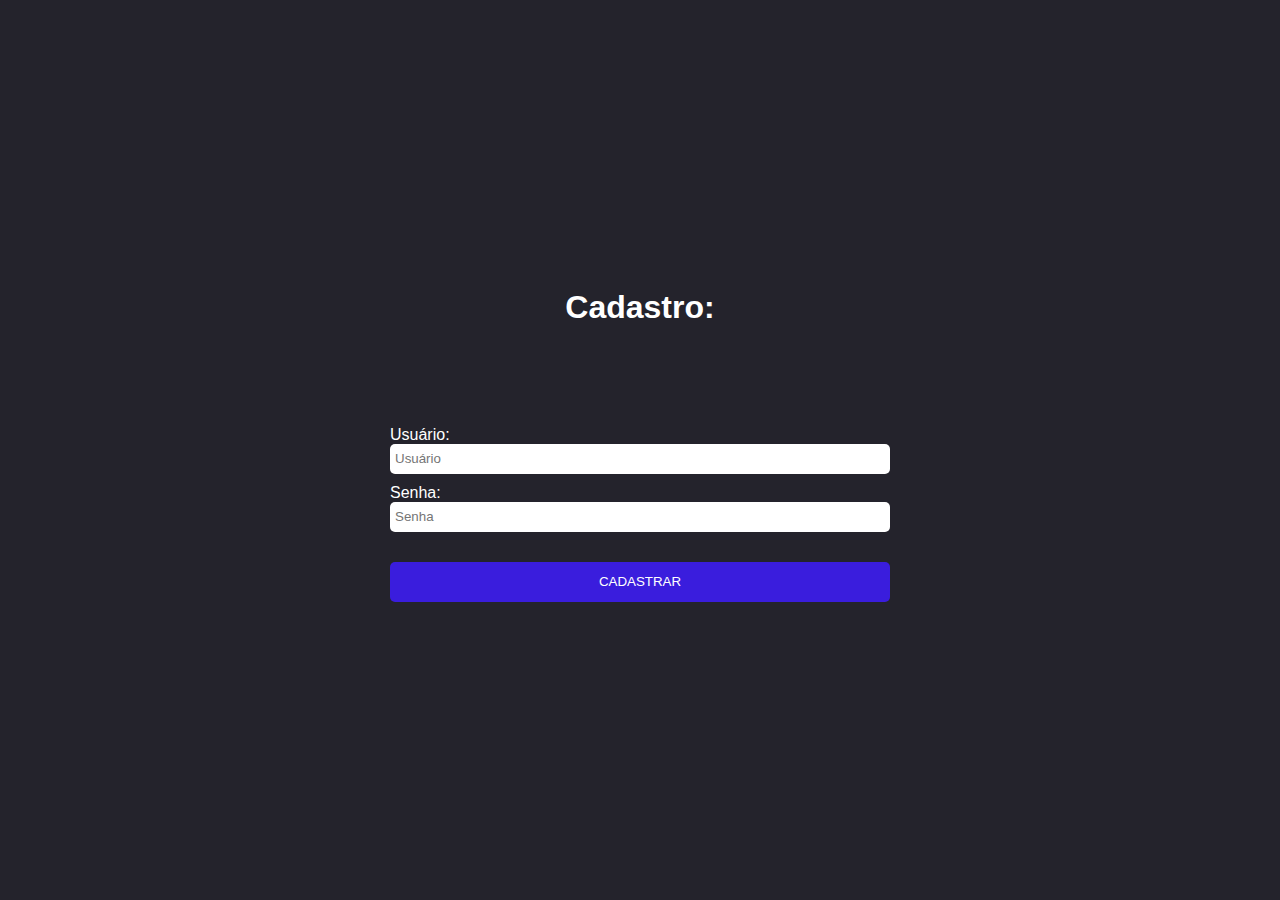
==== cadastro.html @ 5b8fff1f "Implementação de página de login e salvamento de BD em localStorage" ====
<!DOCTYPE html>
<html lang="pt-br">
<head>
    <meta charset="UTF-8">
    <meta name="viewport" content="width=device-width, initial-scale=1.0">
    <script src="/scripts.js" defer></script>
    <link rel="stylesheet" href="/style.css">
    <title>Document</title>
</head>

<body>
    <h1 id="titulo-cadastro">Cadastro:</h1>
    <form id="cadastro">
        <label for="user">Usuário:</label>
        <input id="user" class="input" type="text" placeholder="Usuário" required>

        <label for="senha">Senha:</label>
        <input id="senha" class="input" type="password" placeholder="Senha" required>

        <button id="cadastrar" type="button" onclick="cadastrarUsuario()"> CADASTRAR </button>
    </form>
</body>
</html>
---- style.css ----
*{
    box-sizing: border-box;
    padding: 0;
    margin: 0;
}
:root{
    --cor-fonte: #ffffff;
    --cor-btn: #3a1ddd;
    --cor-fundo: #24232c;
    --placeholder-margin: 5px;
    --fonte-principal: Arial;
}

body{
    display: grid;
    place-items: center;
    justify-content: center;
    align-content: center;
    width: 100%;
    height: 100vh;
    background-color: var(--cor-fundo);
    font-family: var(--fonte-principal);

    & #titulo-cadastro, #titulo-login{
        font-family: var(--fonte-principal);
        color: var(--cor-fonte);
        margin-bottom: 100px;
    }



}

#cadastro,#login{
    display: flex;
    flex-direction: column;
    width: 500px;
    color: var(--cor-fonte);

    & .input{
        height: 30px;
        border-radius: 5px;
        margin-bottom: 10px;
        border: none;
        padding-left: var(--placeholder-margin);
    }

    & #cadastrar, #entrar{
        height: 40px;
        border-radius: 5px;
        margin-bottom: 10px;
        color: var(--cor-fonte);
        background-color: var(--cor-btn);
        border: none;
        
        margin-top: 20px;

        &:hover{
            cursor: pointer;
            box-shadow: 2px 2px rgba(0, 0, 0, 0.5);
        }
    }

}
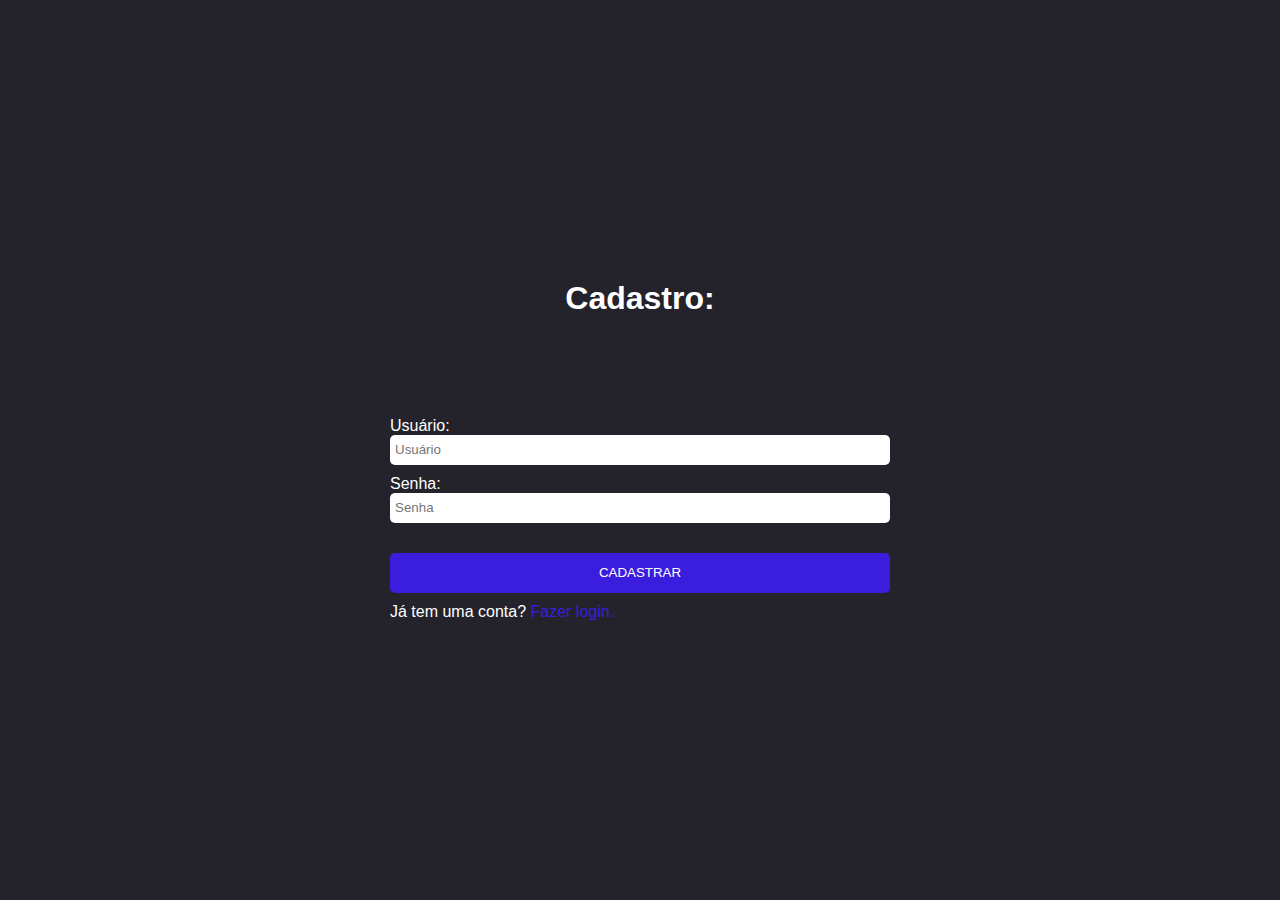
==== commit 2a52053d: "ajuste de direcionamento de login, cadastro e entrada do sistema" ====
--- a/cadastro.html
+++ b/cadastro.html
@@ -5,7 +5,7 @@
     <meta name="viewport" content="width=device-width, initial-scale=1.0">
     <script src="/scripts.js" defer></script>
     <link rel="stylesheet" href="/style.css">
-    <title>Document</title>
+    <title>Smart Life App</title>
 </head>
 
 <body>
@@ -18,6 +18,7 @@
         <input id="senha" class="input" type="password" placeholder="Senha" required>
 
         <button id="cadastrar" type="button" onclick="cadastrarUsuario()"> CADASTRAR </button>
+        <p>Já tem uma conta? <a href="/login.html">Fazer login.</a></p>
     </form>
 </body>
 </html>--- a/style.css
+++ b/style.css
@@ -27,6 +27,10 @@
         margin-bottom: 100px;
     }
 
+    & a {
+        text-decoration: none;
+        color: var(--cor-btn);
+    }
 
 
 }
